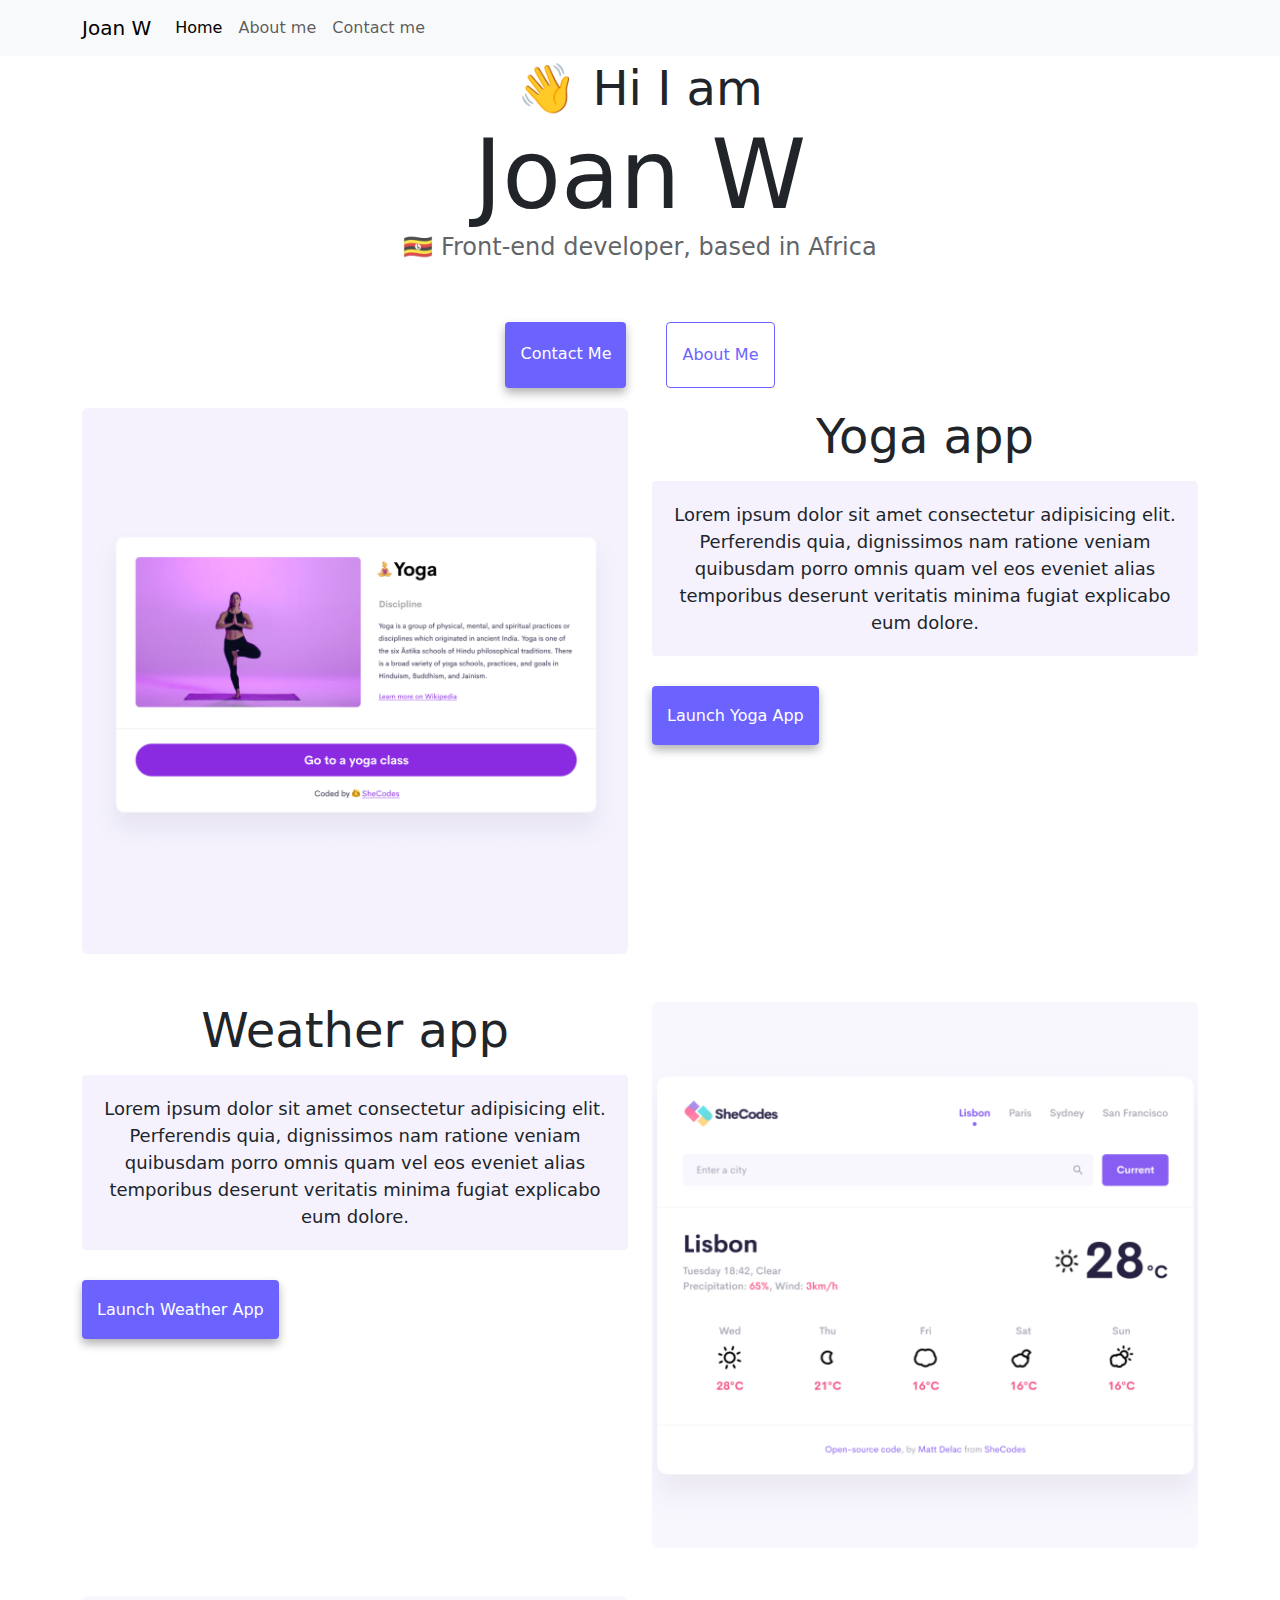
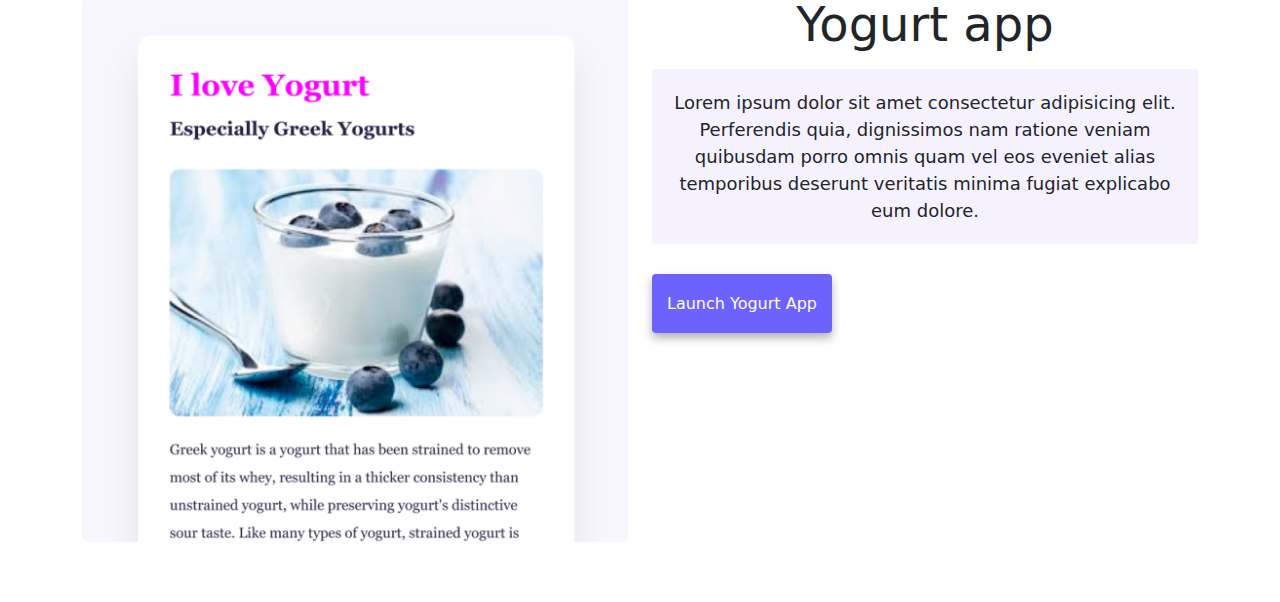
==== index.html @ e5693c12 "Initial commit" ====
<!DOCTYPE html>
<html lang="en">
  <head>
    <meta charset="UTF-8" />
    <meta http-equiv="X-UA-Compatible" content="IE=edge" />
    <meta name="viewport" content="width=device-width, initial-scale=1.0" />
    <title>Joan W</title>
    <link
      href="https://cdn.jsdelivr.net/npm/bootstrap@5.3.3/dist/css/bootstrap.min.css"
      rel="stylesheet"
      integrity="sha384-QWTKZyjpPEjISv5WaRU9OFeRpok6YctnYmDr5pNlyT2bRjXh0JMhjY6hW+ALEwIH"
      crossorigin="anonymous"
    />
    <script
      src="https://cdn.jsdelivr.net/npm/bootstrap@5.3.3/dist/js/bootstrap.bundle.min.js"
      integrity="sha384-YvpcrYf0tY3lHB60NNkmXc5s9fDVZLESaAA55NDzOxhy9GkcIdslK1eN7N6jIeHz"
      crossorigin="anonymous"
    ></script>
    <link rel="stylesheet" href="style.css" />
  </head>
  <body>
    <nav class="navbar navbar-expand-lg navbar-light bg-light fixed-top">
      <div class="container">
        <a class="navbar-brand" href="index.html">Joan W</a>
        <button
          class="navbar-toggler"
          type="button"
          data-bs-toggle="collapse"
          data-bs-target="#navbarNav"
          aria-controls="navbarNav"
          aria-expanded="false"
          aria-label="Toggle navigation"
        >
          <span class="navbar-toggler-icon"></span>
        </button>
        <div class="collapse navbar-collapse" id="navbarNav">
          <ul class="navbar-nav">
            <li class="nav-item">
              <a class="nav-link active" aria-current="page" href="index.html"
                >Home</a
              >
            </li>
            <li class="nav-item">
              <a class="nav-link" href="about.html">About me</a>
            </li>
            <li class="nav-item">
              <a class="nav-link" href="about.html#contact">Contact me</a>
            </li>
          </ul>
        </div>
      </div>
    </nav>
    <h2>👋 Hi I am</h2>
    <h1>Joan W</h1>
    <h3>🇺🇬 Front-end developer, based in Africa</h3>
    <div class="navigation-links">
      <a href="about.html#contact" class="contact-link">Contact me</a>
      <a href="about.html" class="about-link">About me</a>
    </div>
    <div class="container">
      <div class="row">
        <div class="col-md-6">
          <img src="images/yoga.png" class="img-fluid rounded" />
        </div>
        <div class="col-md-6">
          <h2 class="mb-3">Yoga app</h2>
          <p>
            Lorem ipsum dolor sit amet consectetur adipisicing elit. Perferendis
            quia, dignissimos nam ratione veniam quibusdam porro omnis quam vel
            eos eveniet alias temporibus deserunt veritatis minima fugiat
            explicabo eum dolore.
          </p>
          <div class="mt-5">
            <a href="#" class="primary-link">Launch Yoga App</a>
          </div>
        </div>
      </div>
      <div class="row mt-5">
        <div class="col-md-6">
          <h2 class="mb-3">Weather app</h2>
          <p>
            Lorem ipsum dolor sit amet consectetur adipisicing elit. Perferendis
            quia, dignissimos nam ratione veniam quibusdam porro omnis quam vel
            eos eveniet alias temporibus deserunt veritatis minima fugiat
            explicabo eum dolore.
          </p>
          <div class="mb-5 mt-5">
            <a href="#" class="primary-link">Launch Weather App</a>
          </div>
        </div>
        <div class="col-md-6">
          <img src="images/weather.png" class="img-fluid rounded" />
        </div>
      </div>
      <div class="row mt-5">
        <div class="col-md-6">
          <img src="images/yogurt.png" class="img-fluid rounded" />
        </div>
        <div class="col-md-6">
          <h2 class="mb-3">Yogurt app</h2>
          <p>
            Lorem ipsum dolor sit amet consectetur adipisicing elit. Perferendis
            quia, dignissimos nam ratione veniam quibusdam porro omnis quam vel
            eos eveniet alias temporibus deserunt veritatis minima fugiat
            explicabo eum dolore.
          </p>
          <div class="mt-5">
            <a href="#" class="primary-link">Launch Yogurt App</a>
          </div>
        </div>
      </div>
    </div>
  </body>
</html>
---- style.css ----
:root {
  --primary-color: #6c63ff;
  --secondary-color: #f5f2fe;
  --box-shadow: 0 5px 10px rgba(0, 0, 0, 0.3);
}

body {
  margin: 60px auto;
  max-width: 100%;
}

h1,
h2,
h3 {
  text-align: center;
  margin: 0;
}

h1 {
  font-size: 96px;
}

h2 {
  font-size: 48px;
}

h3 {
  font-size: 24px;
  opacity: 0.7;
}

p {
  background: var(--secondary-color);
  padding: 20px;
  border-radius: 4px;
  font-size: 18px;
  line-height: 1.5;
  text-align: center;
}

.navigation-links {
  display: flex;
  margin-top: 40px;
  justify-content: center;
}

.navigation-links a {
  margin: 20px;
  border-radius: 4px;
  padding: 20px 15px;
  text-decoration: none;
  text-transform: capitalize;
}

.contact-link {
  background: var(--primary-color);
  box-shadow: var(--box-shadow);
  color: white;
}

.about-link {
  color: var(--primary-color);
  border: 1px solid var(--primary-color);
}

.primary-link {
  border-radius: 4px;
  padding: 20px 15px;
  text-decoration: none;
  text-transform: capitalize;
  background: var(--primary-color);
  box-shadow: var(--box-shadow);
  color: white;
}

.secondary-link {
  border-radius: 4px;
  padding: 20px 15px;
  text-decoration: none;
  text-transform: capitalize;
  color: var(--primary-color);
  border: 1px solid var(--primary-color);
}

.about-paragraphs {
  display: flex;
  margin: 30px 0;
}

.about-paragraphs p {
  margin: 10px;
}

.email-link {
  display: flex;
  justify-content: center;
  color: var(--primary-color);
  font-size: 28px;
  text-decoration: none;
}

.email-link:hover {
  text-decoration: underline;
}
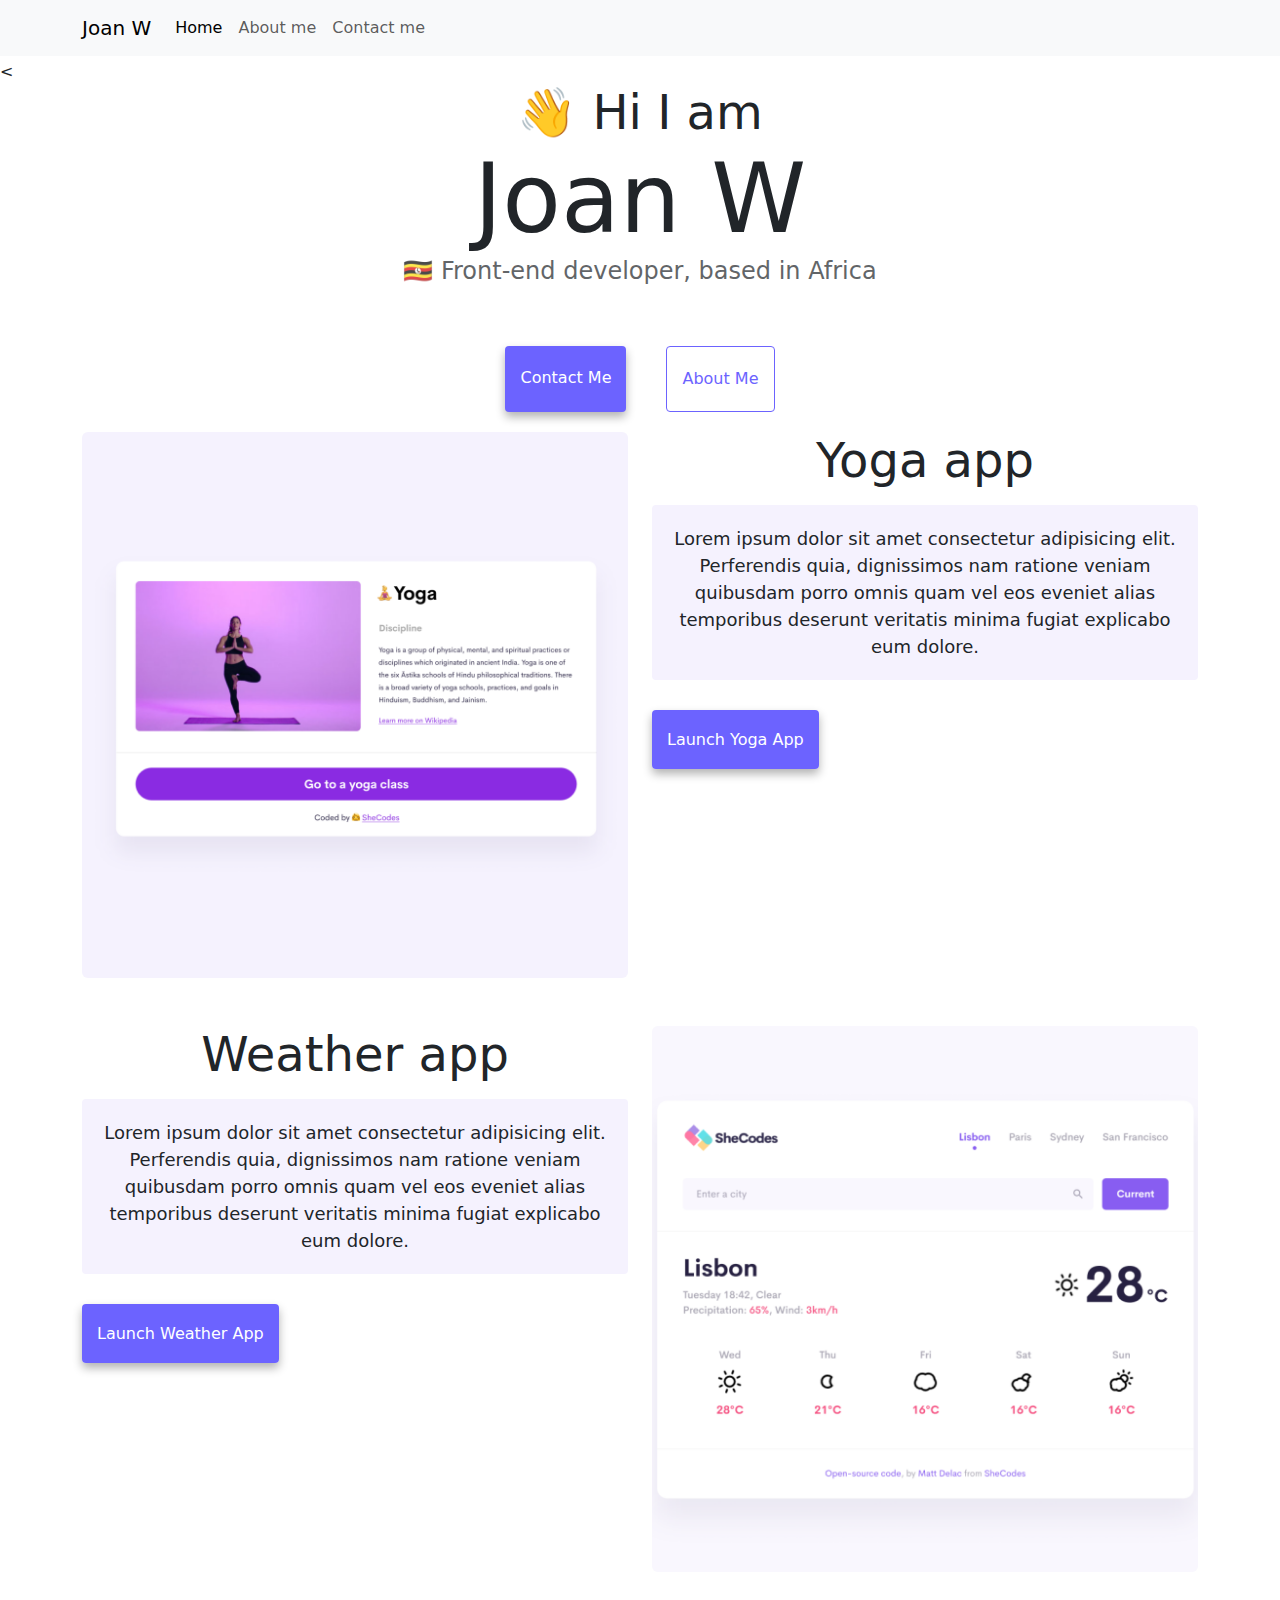
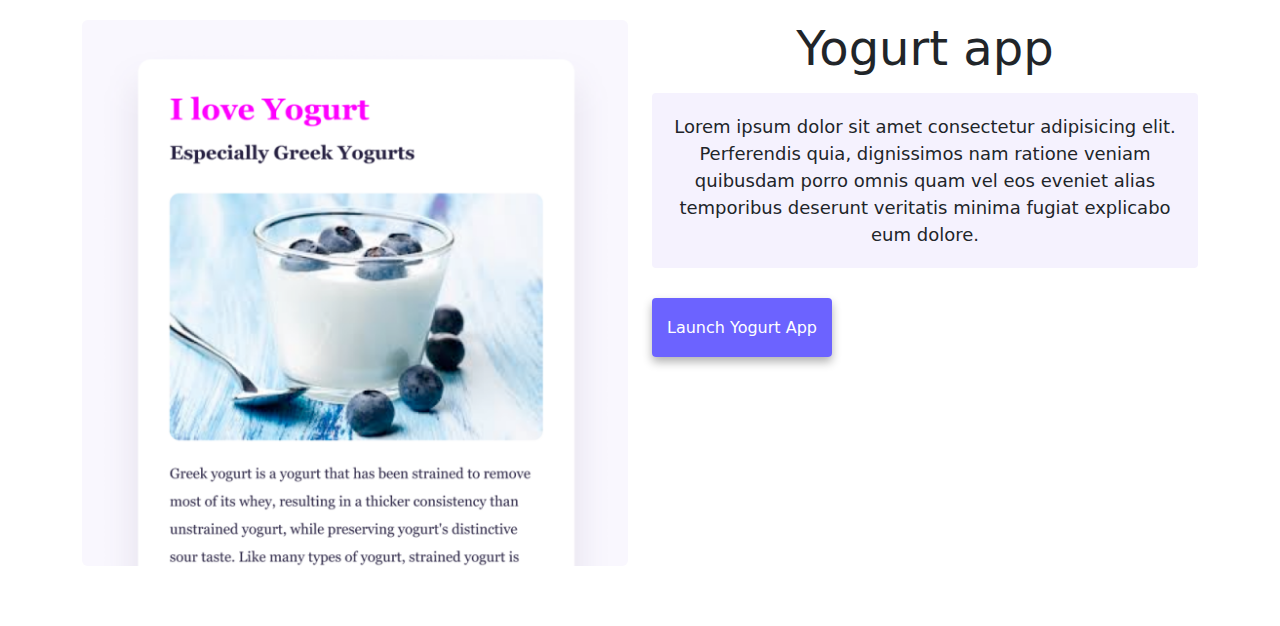
==== commit 1ad11295: "added meta link and descriptions to links and images" ====
--- a/index.html
+++ b/index.html
@@ -4,7 +4,12 @@
     <meta charset="UTF-8" />
     <meta http-equiv="X-UA-Compatible" content="IE=edge" />
     <meta name="viewport" content="width=device-width, initial-scale=1.0" />
-    <title>Joan W</title>
+    <
+    <meta
+      name="description"
+      content="Joan W is a front-end developer based in Africa, check out her projects and contact her for job inquiries"
+    />
+    <title>Front end developer - Joan W</title>
     <link
       href="https://cdn.jsdelivr.net/npm/bootstrap@5.3.3/dist/css/bootstrap.min.css"
       rel="stylesheet"
@@ -16,12 +21,12 @@
       integrity="sha384-YvpcrYf0tY3lHB60NNkmXc5s9fDVZLESaAA55NDzOxhy9GkcIdslK1eN7N6jIeHz"
       crossorigin="anonymous"
     ></script>
-    <link rel="stylesheet" href="style.css" />
+    <link rel="stylesheet" href="/style.css" />
   </head>
   <body>
     <nav class="navbar navbar-expand-lg navbar-light bg-light fixed-top">
       <div class="container">
-        <a class="navbar-brand" href="index.html">Joan W</a>
+        <a class="navbar-brand" href="/" title="Homepage">Joan W</a>
         <button
           class="navbar-toggler"
           type="button"
@@ -36,15 +41,26 @@
         <div class="collapse navbar-collapse" id="navbarNav">
           <ul class="navbar-nav">
             <li class="nav-item">
-              <a class="nav-link active" aria-current="page" href="index.html"
+              <a
+                class="nav-link active"
+                aria-current="page"
+                href="/"
+                title="Homepage"
                 >Home</a
               >
             </li>
             <li class="nav-item">
-              <a class="nav-link" href="about.html">About me</a>
+              <a class="nav-link" href="/about.html" title="About Joan W"
+                >About me</a
+              >
             </li>
             <li class="nav-item">
-              <a class="nav-link" href="about.html#contact">Contact me</a>
+              <a
+                class="nav-link"
+                href="/about.html#contact"
+                title="Contact Joan W"
+                >Contact me</a
+              >
             </li>
           </ul>
         </div>
@@ -54,13 +70,19 @@
     <h1>Joan W</h1>
     <h3>🇺🇬 Front-end developer, based in Africa</h3>
     <div class="navigation-links">
-      <a href="about.html#contact" class="contact-link">Contact me</a>
-      <a href="about.html" class="about-link">About me</a>
+      <a href="/about.html#contact" class="contact-link" title="Contact Joan W"
+        >Contact me</a
+      >
+      <a href="/about.html" class="about-link" title="About Joan W">About me</a>
     </div>
     <div class="container">
       <div class="row">
         <div class="col-md-6">
-          <img src="images/yoga.png" class="img-fluid rounded" />
+          <img
+            src="/images/yoga.png"
+            class="img-fluid rounded"
+            alt="Yoga project"
+          />
         </div>
         <div class="col-md-6">
           <h2 class="mb-3">Yoga app</h2>
@@ -71,7 +93,9 @@
             explicabo eum dolore.
           </p>
           <div class="mt-5">
-            <a href="#" class="primary-link">Launch Yoga App</a>
+            <a href="#" class="primary-link" title="Yoga project"
+              >Launch Yoga App</a
+            >
           </div>
         </div>
       </div>
@@ -85,16 +109,26 @@
             explicabo eum dolore.
           </p>
           <div class="mb-5 mt-5">
-            <a href="#" class="primary-link">Launch Weather App</a>
+            <a href="#" class="primary-link" title="Weather project"
+              >Launch Weather App</a
+            >
           </div>
         </div>
         <div class="col-md-6">
-          <img src="images/weather.png" class="img-fluid rounded" />
+          <img
+            src="/images/weather.png"
+            class="img-fluid rounded"
+            alt="Weather project"
+          />
         </div>
       </div>
       <div class="row mt-5">
         <div class="col-md-6">
-          <img src="images/yogurt.png" class="img-fluid rounded" />
+          <img
+            src="/images/yogurt.png"
+            class="img-fluid rounded"
+            alt="Yogurt project"
+          />
         </div>
         <div class="col-md-6">
           <h2 class="mb-3">Yogurt app</h2>
@@ -105,7 +139,9 @@
             explicabo eum dolore.
           </p>
           <div class="mt-5">
-            <a href="#" class="primary-link">Launch Yogurt App</a>
+            <a href="#" class="primary-link" title="Yogurt project"
+              >Launch Yogurt App</a
+            >
           </div>
         </div>
       </div>
